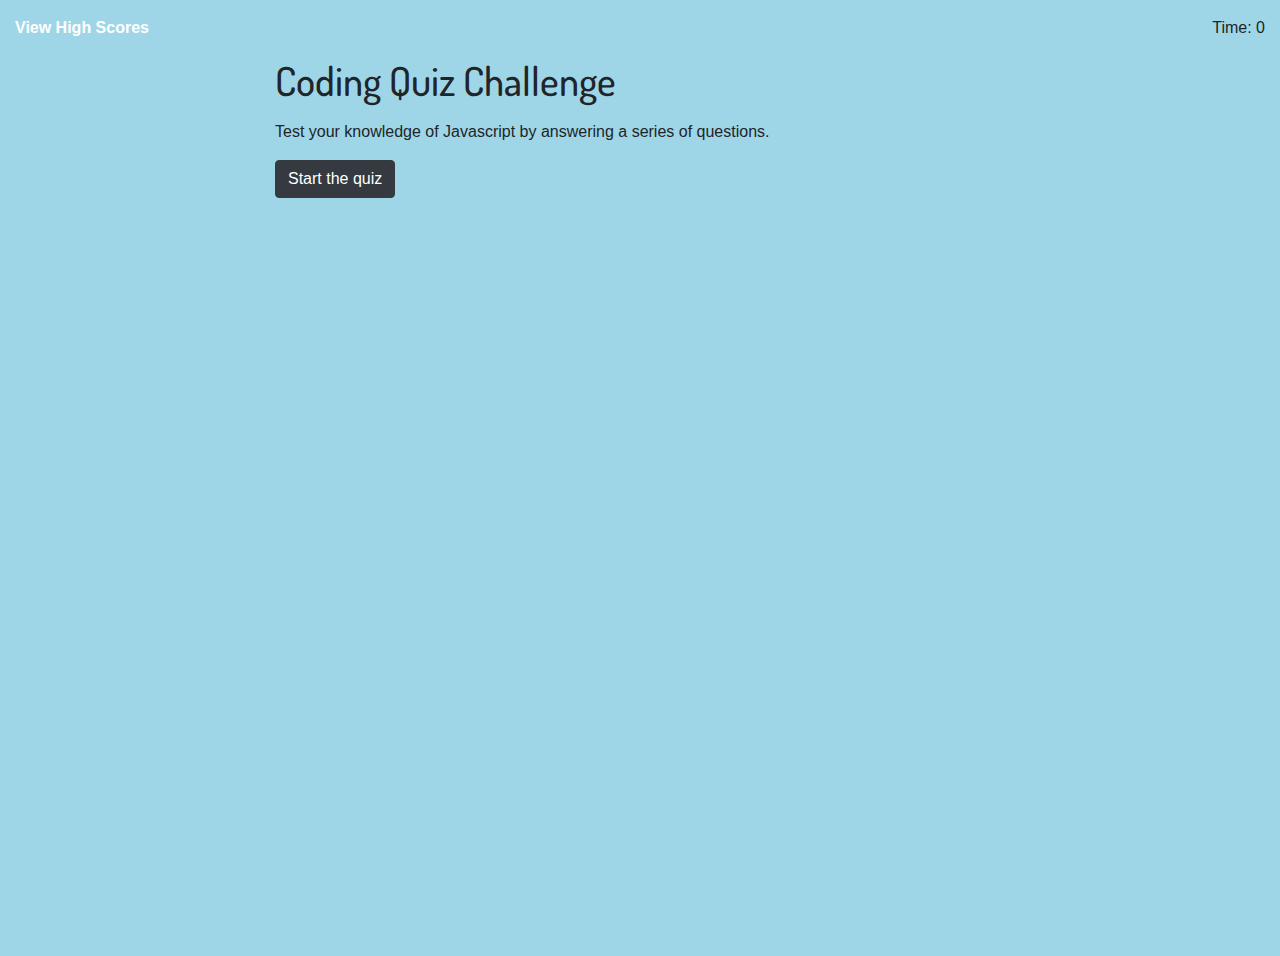
==== index1.html @ 37d51cd5 "most working except highscore" ====
<!DOCTYPE html>
<html lang="en">

<head>
    <meta charset="UTF-8">
    <meta name="viewport" content="width=device-width, initial-scale=1.0">
    <meta http-equiv="X-UA-Compatible" content="ie=edge">

    <link rel="stylesheet" href="https://stackpath.bootstrapcdn.com/bootstrap/4.4.1/css/bootstrap.min.css"
        integrity="sha384-Vkoo8x4CGsO3+Hhxv8T/Q5PaXtkKtu6ug5TOeNV6gBiFeWPGFN9MuhOf23Q9Ifjh" crossorigin="anonymous">
    <link href="https://fonts.googleapis.com/css?family=Dosis&display=swap" rel="stylesheet">
    <link rel="stylesheet" href="./quiz.css">


    <title>Coding Quiz</title>
</head>

<body class="h-100">
    <div class="container-fluid">
        <div class="row mb-3 pt-3">
            <div class="col-auto">
                <a href="#" id="high-scores-link" onclick="viewHighScores()">View High Scores</a>
                <a href="#" id="back-to-start-link" onclick="goBackToStart()" style="display: none;">Go Back to
                    Start</a>
            </div>
            <div id="game-clock-container" class="col text-right">
                Time: <span id="game-clock">0</span>
            </div>
        </div>
    </div>
    <div class="container">
        <div class="row justify-content-center">
            <main class="col-12 col-md-8">
                <h1 id="heading1" class="mb-3">Coding Quiz Challenge</h1>
                <div id="enter-initials-menu" class="py-4 mb-3 border-bottom" style="display: none;">
                    <h3>Enter your initials</h3>
                    <form>
                        <input id="initials-input" type="text" name="score" style="border: 1px solid #d6d6d6;" /><button
                            style="    background-color: #f6f5f5;
                        border: 1px solid #d6d6d6;
                        height: 28px;
                        border-left: none;" id="submit-intials-btn">Submit</button>
                    </form>
                </div>
                <div id="start-menu">
                    <p>Test your knowledge of Javascript by answering a series of questions.</p>

                    <button onclick="startQuiz()" class="btn btn-dark">Start the quiz</button>
                </div>

                <div id="choices-menu">

                </div>

                <div id="scores-menu">

                </div>
            </main>
        </div>
    </div>
    <script type="text/javascript" src="./questions.js"></script>
    <script type="text/javascript" src="./quiz.js"></script>

    <script src="https://code.jquery.com/jquery-3.4.1.slim.min.js"
        integrity="sha384-J6qa4849blE2+poT4WnyKhv5vZF5SrPo0iEjwBvKU7imGFAV0wwj1yYfoRSJoZ+n"
        crossorigin="anonymous"></script>
    <script src="https://cdn.jsdelivr.net/npm/popper.js@1.16.0/dist/umd/popper.min.js"
        integrity="sha384-Q6E9RHvbIyZFJoft+2mJbHaEWldlvI9IOYy5n3zV9zzTtmI3UksdQRVvoxMfooAo"
        crossorigin="anonymous"></script>
    <script src="https://stackpath.bootstrapcdn.com/bootstrap/4.4.1/js/bootstrap.min.js"
        integrity="sha384-wfSDF2E50Y2D1uUdj0O3uMBJnjuUD4Ih7YwaYd1iqfktj0Uod8GCExl3Og8ifwB6"
        crossorigin="anonymous"></script>

</body>

</html>
---- quiz.css ----
html, body, .container {
    height: 100%;
}

body {
    background-image: url('./assets/coding-background.jpg');
    background-size: cover;
    background-color: #9ed6e7;
}

h1 {
    font-family: 'Dosis', sans-serif;
}

.border-bottom {
    border-bottom: 1px solid #FFFFFF!important;
}

.border-top {
    border-top: 1px solid #FFFFFF!important;
}

a {
    color: #FFFFFF;
    font-weight: bold;
}
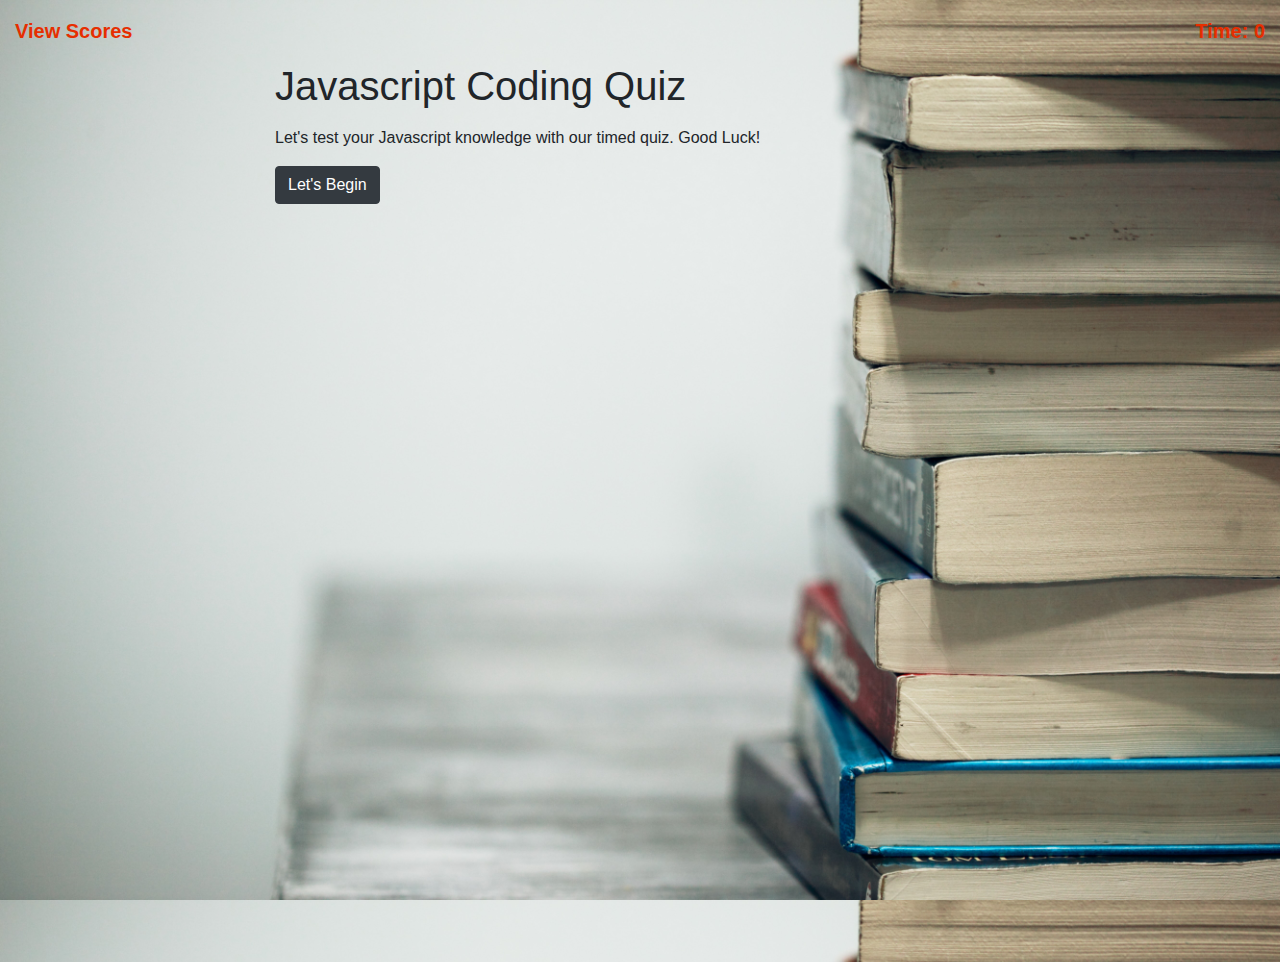
==== commit cc763a58: "last version" ====
--- a/index1.html
+++ b/index1.html
@@ -19,40 +19,36 @@
     <div class="container-fluid">
         <div class="row mb-3 pt-3">
             <div class="col-auto">
-                <a href="#" id="high-scores-link" onclick="viewHighScores()">View High Scores</a>
-                <a href="#" id="back-to-start-link" onclick="goBackToStart()" style="display: none;">Go Back to
-                    Start</a>
+                <a href="#" id="highscores-link" onclick="viewScores()">View Scores</a>
+                <a href="#" id="backToStart-link" onclick="goBackToStart()" style="display: none;">Go Back</a>
             </div>
-            <div id="game-clock-container" class="col text-right">
-                Time: <span id="game-clock">0</span>
+            <div id="clock-container" class="col text-right">
+                Time: <span id="theTimer">0</span>
             </div>
         </div>
     </div>
     <div class="container">
         <div class="row justify-content-center">
             <main class="col-12 col-md-8">
-                <h1 id="heading1" class="mb-3">Coding Quiz Challenge</h1>
+                <h1 id="quizHeading" class="mb-3">Javascript Coding Quiz</h1>
                 <div id="enter-initials-menu" class="py-4 mb-3 border-bottom" style="display: none;">
                     <h3>Enter your initials</h3>
                     <form>
-                        <input id="initials-input" type="text" name="score" style="border: 1px solid #d6d6d6;" /><button
+                        <input id="initials-input" type="text" name="score" style="border: 1px solid grey" /><button
                             style="    background-color: #f6f5f5;
-                        border: 1px solid #d6d6d6;
-                        height: 28px;
+                        border: 1px solid grey;
+                        height: 30px;
                         border-left: none;" id="submit-intials-btn">Submit</button>
                     </form>
                 </div>
                 <div id="start-menu">
-                    <p>Test your knowledge of Javascript by answering a series of questions.</p>
-
-                    <button onclick="startQuiz()" class="btn btn-dark">Start the quiz</button>
+                    <p>Let's test your Javascript knowledge with our timed quiz. Good Luck!</p>
+                    <button onclick="startButton()" class="btn btn-dark">Let's Begin</button>
                 </div>
-
-                <div id="choices-menu">
+                <div id="quizChoices">
 
                 </div>
-
-                <div id="scores-menu">
+                <div id="scoreCard">
 
                 </div>
             </main>
--- a/quiz.css
+++ b/quiz.css
@@ -3,26 +3,23 @@
     height: 100%;
 }
 
+#clock-container, a {
+    font-size: 20px;
+    color: #e62e00;
+    font-weight: bold;
+}
+
+
+
 body {
-    background-image: url('./assets/coding-background.jpg');
+    background-image: url("sharon-mccutcheon-eMP4sYPJ9x0-unsplash.jpg");
     background-size: cover;
-    background-color: #9ed6e7;
+ 
 }
 
 h1 {
-    font-family: 'Dosis', sans-serif;
+    font-family: 'Lucida Sans', 'Lucida Sans Regular', 'Lucida Grande', 'Lucida Sans Unicode', Geneva, Verdana, sans-serif;
 }
 
-.border-bottom {
-    border-bottom: 1px solid #FFFFFF!important;
-}
 
-.border-top {
-    border-top: 1px solid #FFFFFF!important;
-}
 
-a {
-    color: #FFFFFF;
-    font-weight: bold;
-}
-
